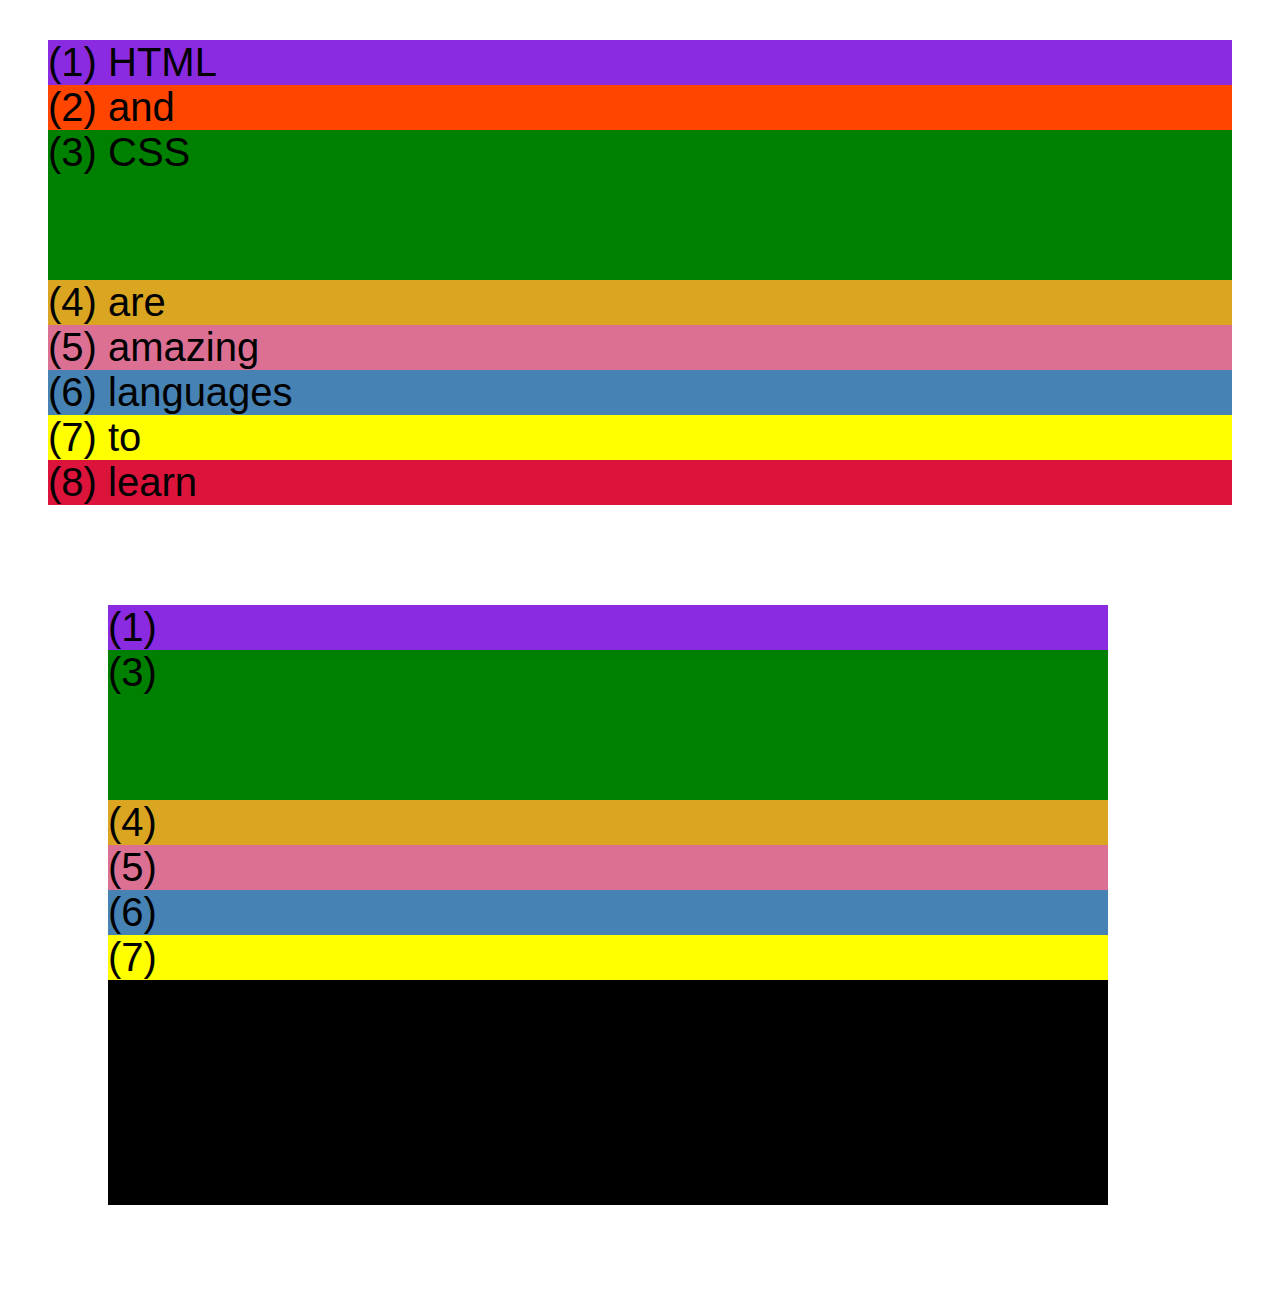
==== css-grid.html @ 7efbd5fc "added flexbox to parts where i used float" ====
<!DOCTYPE html>
<html lang="en">
  <head>
    <meta charset="UTF-8" />
    <meta http-equiv="X-UA-Compatible" content="IE=edge" />
    <meta name="viewport" content="width=device-width, initial-scale=1.0" />
    <title>CSS Grid</title>
    <style>
      .el--1 {
        background-color: blueviolet;
      }
      .el--2 {
        background-color: orangered;
      }
      .el--3 {
        background-color: green;
        height: 150px;
      }
      .el--4 {
        background-color: goldenrod;
      }
      .el--5 {
        background-color: palevioletred;
      }
      .el--6 {
        background-color: steelblue;
      }
      .el--7 {
        background-color: yellow;
      }
      .el--8 {
        background-color: crimson;
      }

      .container--1 {
        /* STARTER */
        font-family: sans-serif;
        background-color: #ddd;
        font-size: 40px;
        margin: 40px;

        /* CSS GRID */
      }

      .container--2 {
        /* STARTER */
        font-family: sans-serif;
        background-color: black;
        font-size: 40px;
        margin: 100px;

        width: 1000px;
        height: 600px;

        /* CSS GRID */
      }
    </style>
  </head>
  <body>
    <div class="container--1">
      <div class="el el--1">(1) HTML</div>
      <div class="el el--2">(2) and</div>
      <div class="el el--3">(3) CSS</div>
      <div class="el el--4">(4) are</div>
      <div class="el el--5">(5) amazing</div>
      <div class="el el--6">(6) languages</div>
      <div class="el el--7">(7) to</div>
      <div class="el el--8">(8) learn</div>
    </div>

    <div class="container--2">
      <div class="el el--1">(1)</div>
      <div class="el el--3">(3)</div>
      <div class="el el--4">(4)</div>
      <div class="el el--5">(5)</div>
      <div class="el el--6">(6)</div>
      <div class="el el--7">(7)</div>
    </div>
  </body>
</html>
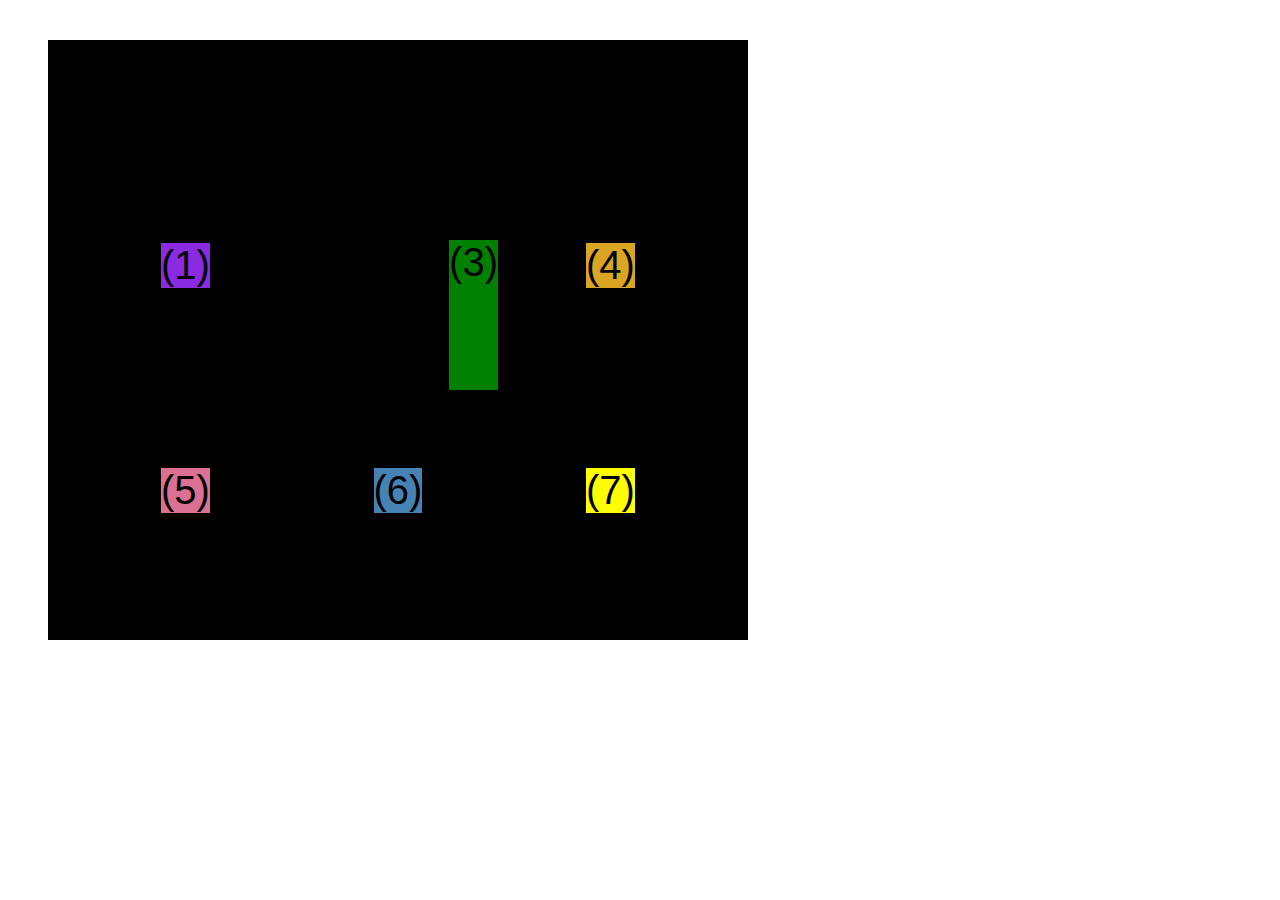
==== commit 8f6685c7: "added grid after I had used flexbox before" ====
--- a/css-grid.html
+++ b/css-grid.html
@@ -40,19 +40,51 @@
         margin: 40px;
 
         /* CSS GRID */
+        display: grid;
+        grid-template-columns: repeat(4, 1fr);
+        grid-template-rows: 1fr 1fr;
+        /* height: 500px; */
+
+        column-gap: 20px;
+        row-gap: 60px;
+        display: none;
+      }
+
+      .el--8 {
+        grid-column: 2 / 3;
+        grid-row: 1 / 2;
+      }
+
+      .el--2 {
+        grid-column: 1 / -1;
+        grid-row: 2;
       }
 
       .container--2 {
         /* STARTER */
+
         font-family: sans-serif;
         background-color: black;
         font-size: 40px;
-        margin: 100px;
+        margin: 40px;
 
-        width: 1000px;
+        width: 700px;
         height: 600px;
 
         /* CSS GRID */
+        display: grid;
+        grid-template-columns: 125px 200px 125px;
+        grid-template-rows: 250px 100px;
+        justify-content: center;
+        align-content: center;
+        gap: 50px;
+        align-items: center;
+        justify-items: center;
+      }
+
+      .el--3 {
+        align-self: end;
+        justify-self: end;
       }
     </style>
   </head>
